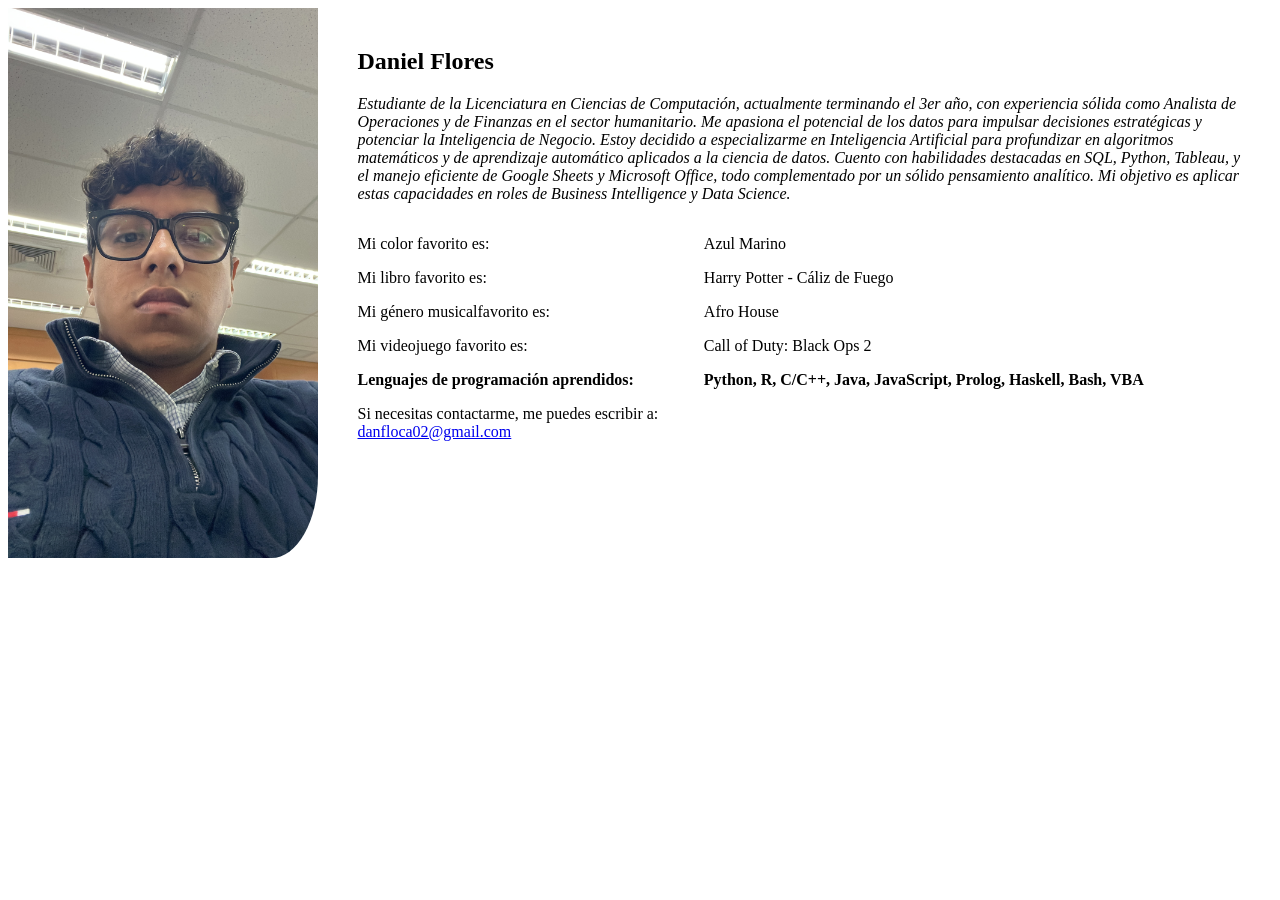
==== 28314837/profile.html @ ed77ba61 "Primera versión Página Perfil" ====
<!DOCTYPE html>
<html lang="en">
<head>
    <meta charset="UTF-8">
    <meta name="viewport" content="width=device-width, initial-scale=1.0">
    <title>Daniel Flores</title>
    <link rel="icon" type="image/png" href="C:\Users\danfl\UCV\6to Semestre\ATI\reto1\icon\cropped-logonuevo-32x32.png">
    <link rel="icon" type="image/png" href="C:\Users\danfl\UCV\6to Semestre\ATI\reto1\icon\cropped-logonuevo-192x192.png">
    <link rel="stylesheet" href="C:\Users\danfl\UCV\6to Semestre\ATI\reto1\css\_theme.css">
</head>
<body>

    <header></header>

    <section id="main-content">
        <div class="profile-picture">
            <img src="28314837.jpg" alt="Foto de Perfil">
        </div>
        
        <div class="profile-info">
            <h1>Daniel Flores</h1>

            <i>
                <p>
                    Estudiante de la Licenciatura en Ciencias de Computación, actualmente terminando el 3er año, con experiencia sólida como 
                    Analista de Operaciones y de Finanzas en el sector humanitario. Me apasiona el potencial de los datos para impulsar decisiones 
                    estratégicas y potenciar la Inteligencia de Negocio. Estoy decidido a especializarme en Inteligencia Artificial para profundizar 
                    en algoritmos matemáticos y de aprendizaje automático aplicados a la ciencia de datos. Cuento con habilidades destacadas en SQL, 
                    Python, Tableau, y el manejo eficiente de Google Sheets y Microsoft Office, todo complementado por un sólido pensamiento analítico. 
                    Mi objetivo es aplicar estas capacidades en roles de Business Intelligence y Data Science.
                </p>
            </i>

            <div class="qst-ans">    
                <div class="qst">
                    <p>Mi color favorito es:</p>
                    <p>Mi libro favorito es:</p>
                    <p>Mi género musicalfavorito es:</p>
                    <p>Mi videojuego favorito es:</p>
                    <b>Lenguajes de programación aprendidos:</b>

                </div>

                <div class="ans">
                    <p>Azul Marino</p>
                    <p>Harry Potter - Cáliz de Fuego</p>
                    <p>Afro House</p>
                    <p>Call of Duty: Black Ops 2</p>
                    <b>Python, R, C/C++, Java, JavaScript, Prolog, Haskell, Bash, VBA</b>
                </div>
            </div>
                
            <p>Si necesitas contactarme, me puedes escribir a:<br><a href="mailto:danfloca02@gmail.com">danfloca02@gmail.com</a></p>
            </div>
    </section>

    <footer></footer>

</body>
</html>

<style>
    
    #main-content {
        border: 2px solid var(--accent-color);
    }

    h1 {
        color: var(--accent-color);
    }

    section {
        display: flex;
        align-items: flex-start;
        justify-content: center;
        margin-top: 5px;
        gap: 20px;
    }

    .profile-picture {
        width: 550px;
        height: 550px;
        background-color: var(--main-color);
    }

    .profile-picture img {
        height: 550px;
        width: auto;
        border-bottom-right-radius: 15%;
    }

    .profile-info {
        display: block;
        padding: 20px;
    }

    .qst-ans {
        display: flex;
        gap: 40px;
        align-items: center;
        justify-content: flex-start;
        gap: 50px;
    }

    .qst, .ans {
        display: inline-block;
        vertical-align: center;
        margin-right: 20px;
    }

    a:active {
        color: var(--accent-color);
    }

</style>
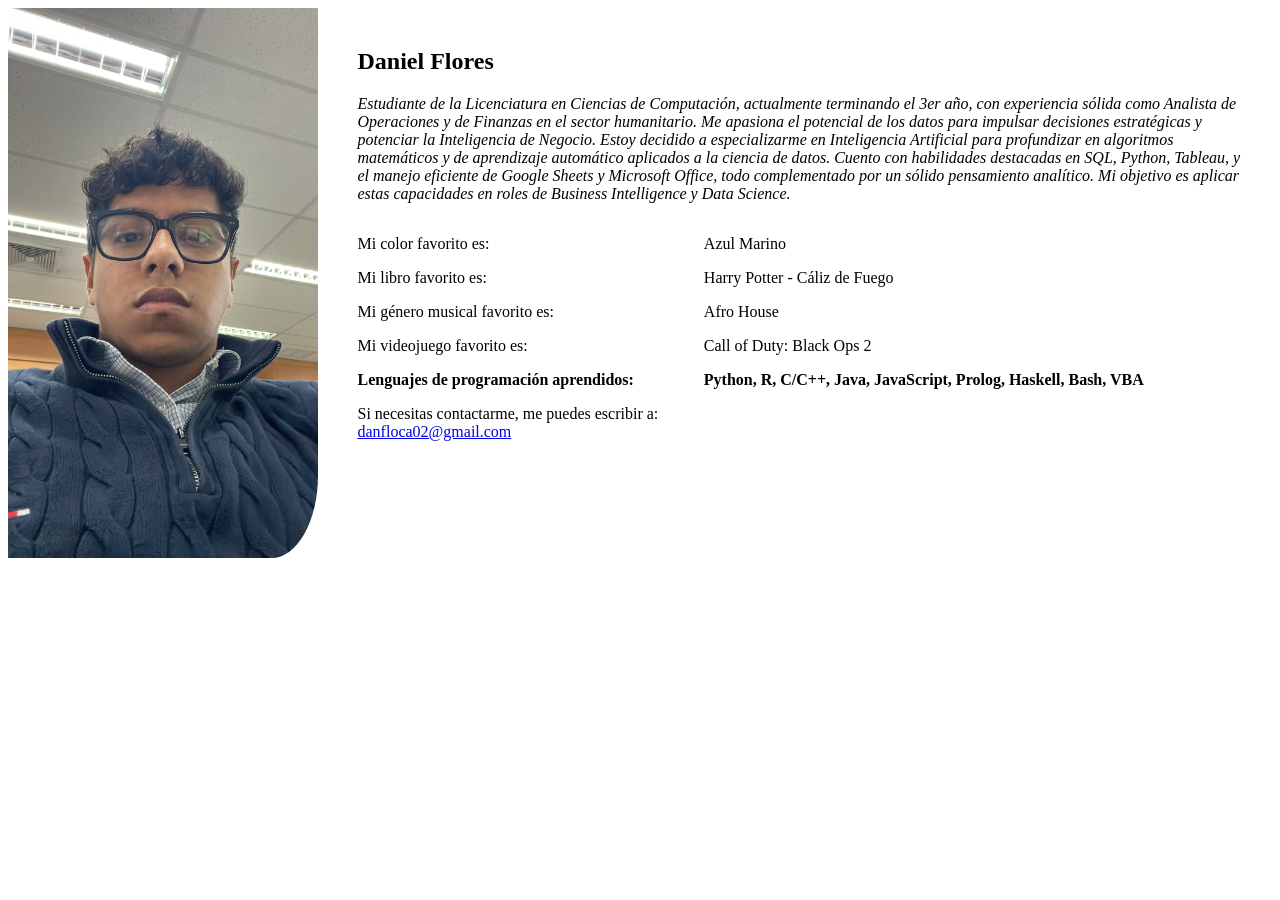
==== commit 4eddb1d6: "Árbol Dom de Perfil" ====
--- a/28314837/profile.html
+++ b/28314837/profile.html
@@ -7,6 +7,61 @@
     <link rel="icon" type="image/png" href="C:\Users\danfl\UCV\6to Semestre\ATI\reto1\icon\cropped-logonuevo-32x32.png">
     <link rel="icon" type="image/png" href="C:\Users\danfl\UCV\6to Semestre\ATI\reto1\icon\cropped-logonuevo-192x192.png">
     <link rel="stylesheet" href="C:\Users\danfl\UCV\6to Semestre\ATI\reto1\css\_theme.css">
+    <style>
+    
+        #main-content {
+            border: 2px solid var(--accent-color);
+        }
+
+        h1 {
+            color: var(--accent-color);
+        }
+
+        section {
+            display: flex;
+            align-items: flex-start;
+            justify-content: center;
+            margin-top: 5px;
+            gap: 20px;
+        }
+
+        .profile-picture {
+            width: 550px;
+            height: 550px;
+            background-color: var(--main-color);
+        }
+
+        .profile-picture img {
+            height: 550px;
+            width: auto;
+            border-bottom-right-radius: 15%;
+        }
+
+        .profile-info {
+            display: block;
+            padding: 20px;
+        }
+
+        .qst-ans {
+            display: flex;
+            gap: 40px;
+            align-items: center;
+            justify-content: flex-start;
+            gap: 50px;
+        }
+
+        .qst, .ans {
+            display: inline-block;
+            vertical-align: center;
+            margin-right: 20px;
+        }
+
+        a:active {
+            color: var(--accent-color);
+        }
+
+    </style>
+
 </head>
 <body>
 
@@ -35,7 +90,7 @@
                 <div class="qst">
                     <p>Mi color favorito es:</p>
                     <p>Mi libro favorito es:</p>
-                    <p>Mi género musicalfavorito es:</p>
+                    <p>Mi género musical favorito es:</p>
                     <p>Mi videojuego favorito es:</p>
                     <b>Lenguajes de programación aprendidos:</b>
 
@@ -57,59 +112,4 @@
     <footer></footer>
 
 </body>
-</html>
-
-<style>
-    
-    #main-content {
-        border: 2px solid var(--accent-color);
-    }
-
-    h1 {
-        color: var(--accent-color);
-    }
-
-    section {
-        display: flex;
-        align-items: flex-start;
-        justify-content: center;
-        margin-top: 5px;
-        gap: 20px;
-    }
-
-    .profile-picture {
-        width: 550px;
-        height: 550px;
-        background-color: var(--main-color);
-    }
-
-    .profile-picture img {
-        height: 550px;
-        width: auto;
-        border-bottom-right-radius: 15%;
-    }
-
-    .profile-info {
-        display: block;
-        padding: 20px;
-    }
-
-    .qst-ans {
-        display: flex;
-        gap: 40px;
-        align-items: center;
-        justify-content: flex-start;
-        gap: 50px;
-    }
-
-    .qst, .ans {
-        display: inline-block;
-        vertical-align: center;
-        margin-right: 20px;
-    }
-
-    a:active {
-        color: var(--accent-color);
-    }
-
-</style>+</html>
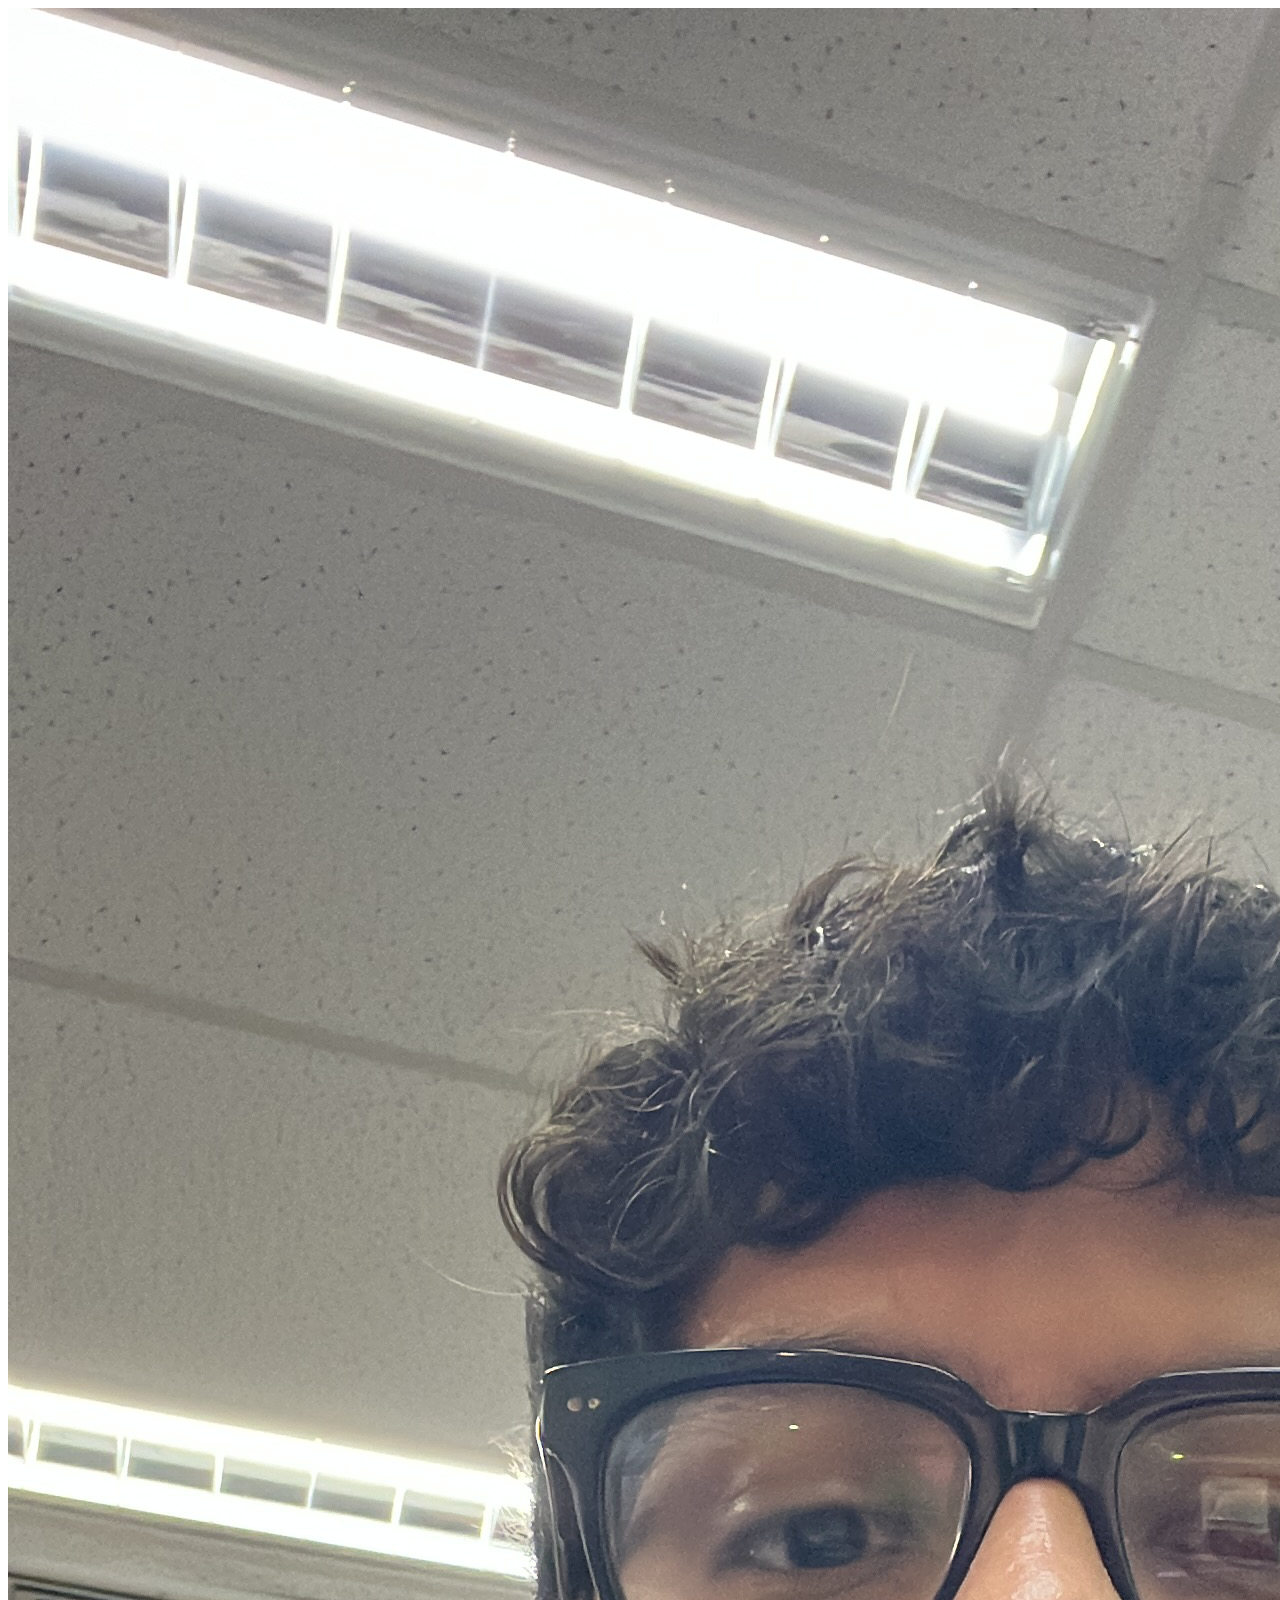
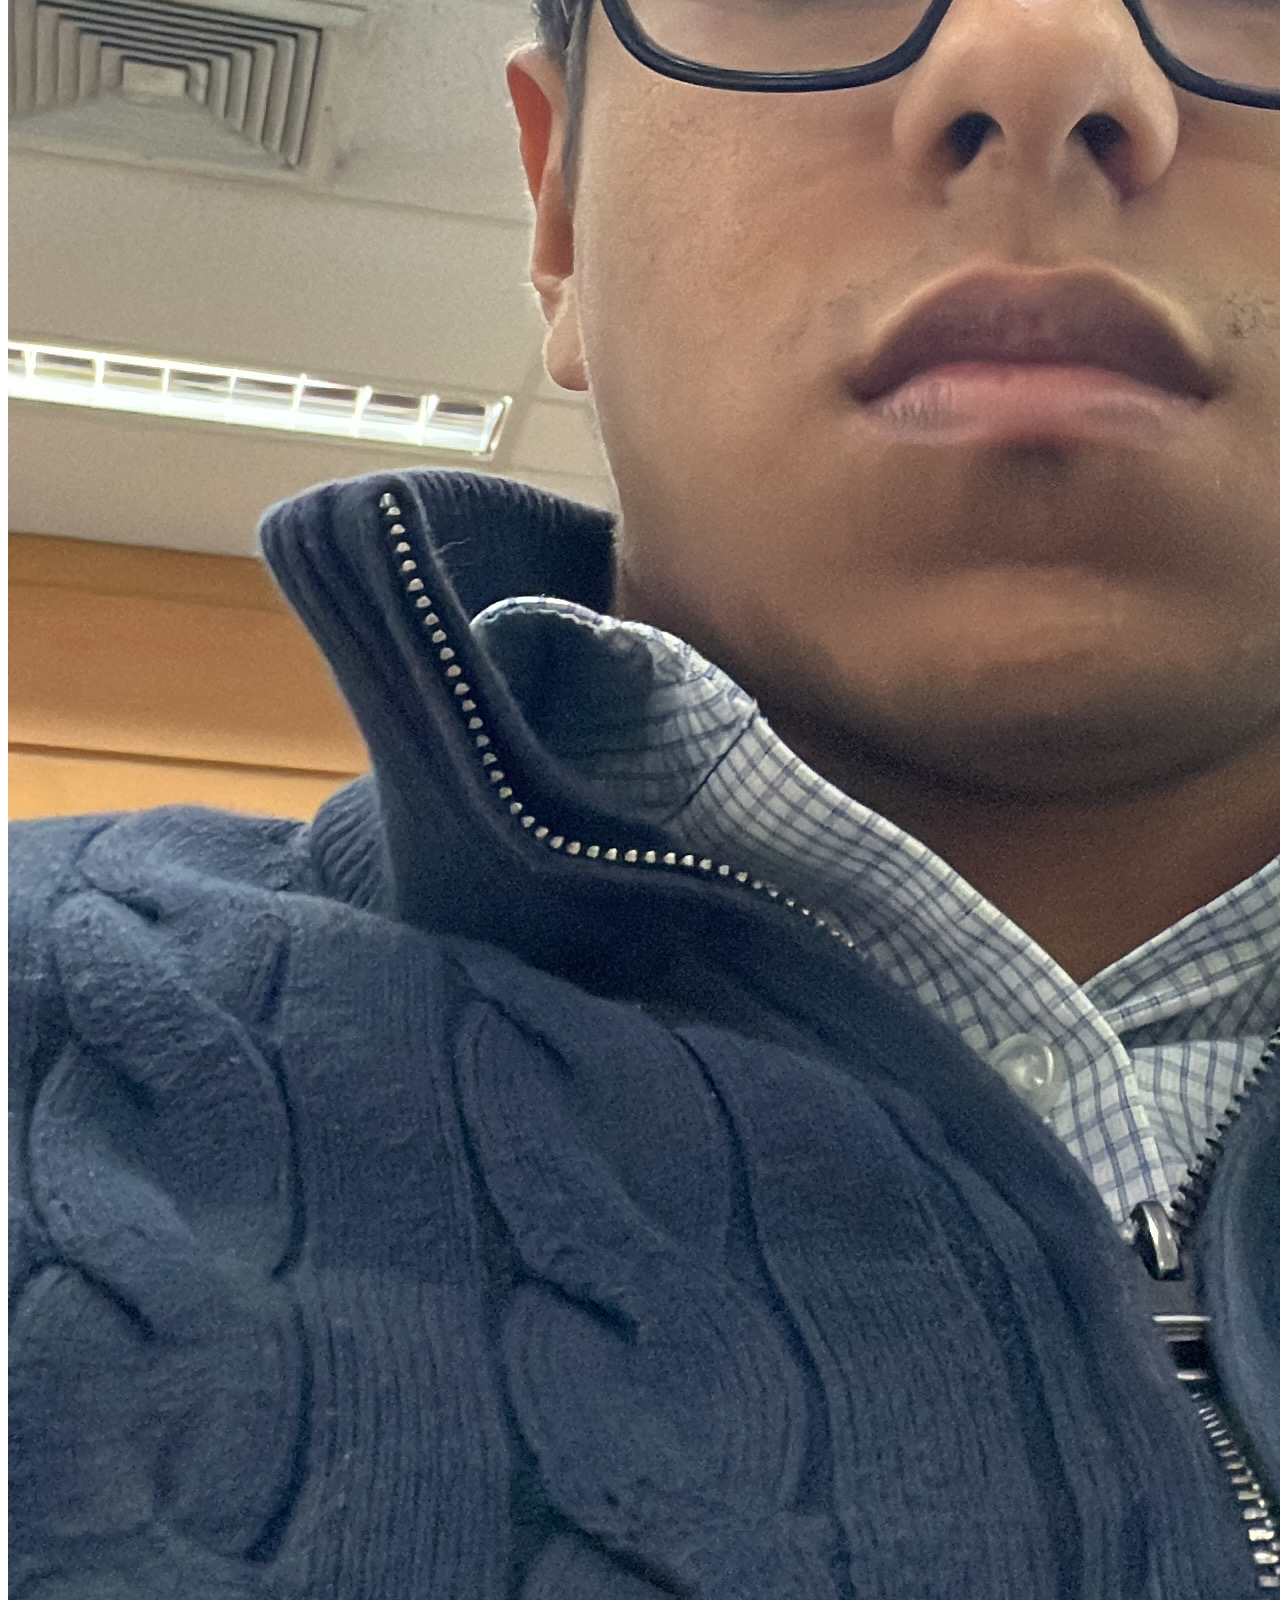
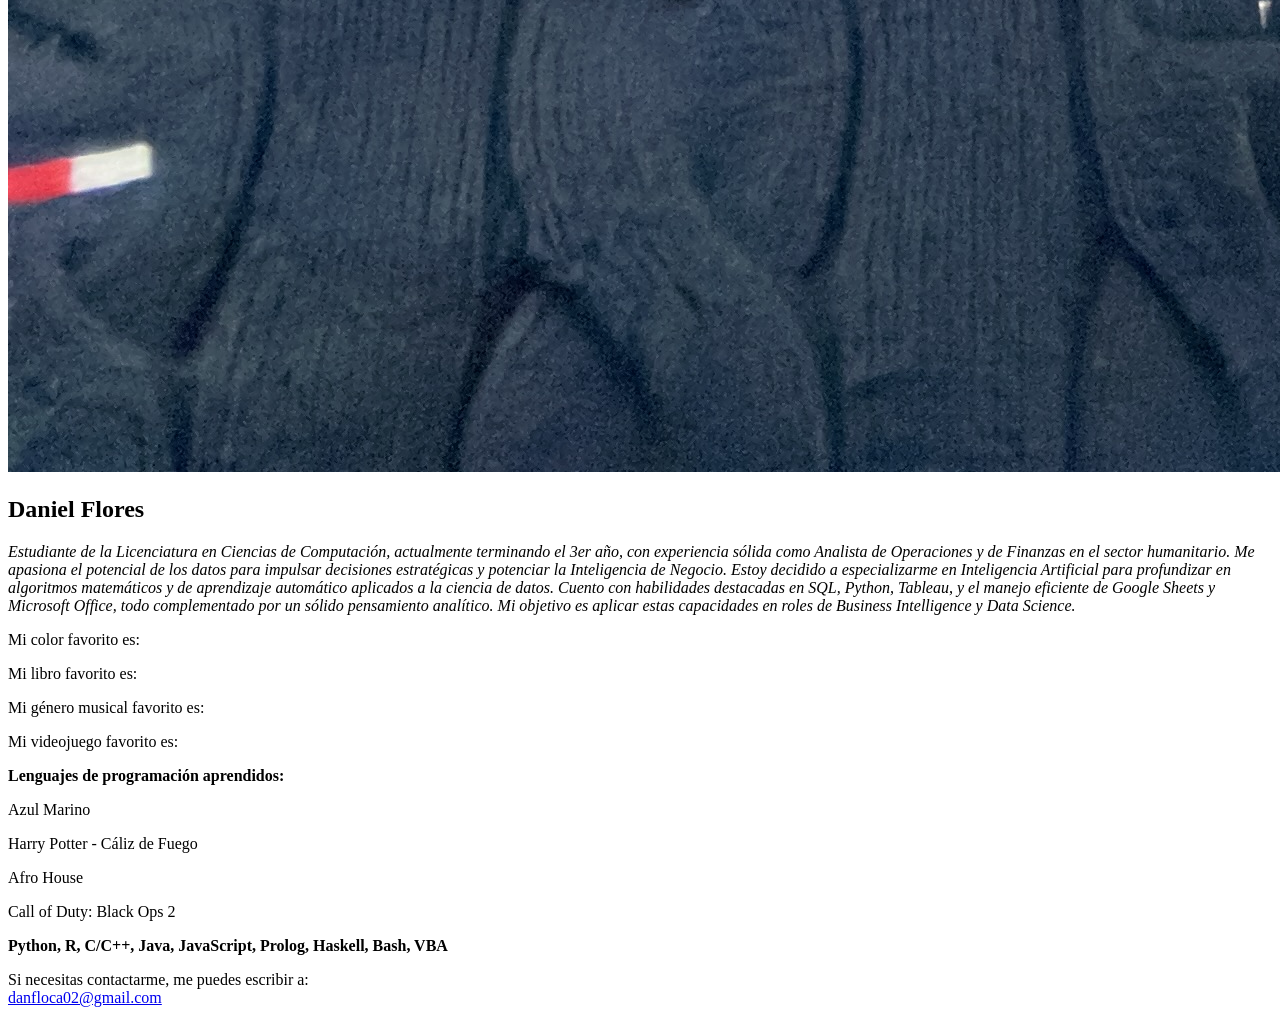
==== commit b7a7d3a6: "Style sheet compartida añadida" ====
--- a/28314837/profile.html
+++ b/28314837/profile.html
@@ -7,60 +7,8 @@
     <link rel="icon" type="image/png" href="C:\Users\danfl\UCV\6to Semestre\ATI\reto1\icon\cropped-logonuevo-32x32.png">
     <link rel="icon" type="image/png" href="C:\Users\danfl\UCV\6to Semestre\ATI\reto1\icon\cropped-logonuevo-192x192.png">
     <link rel="stylesheet" href="C:\Users\danfl\UCV\6to Semestre\ATI\reto1\css\_theme.css">
-    <style>
-    
-        #main-content {
-            border: 2px solid var(--accent-color);
-        }
+    <link rel="stylesheet" href="C:\Users\danfl\UCV\6to Semestre\ATI\reto1\css\style.css">
 
-        h1 {
-            color: var(--accent-color);
-        }
-
-        section {
-            display: flex;
-            align-items: flex-start;
-            justify-content: center;
-            margin-top: 5px;
-            gap: 20px;
-        }
-
-        .profile-picture {
-            width: 550px;
-            height: 550px;
-            background-color: var(--main-color);
-        }
-
-        .profile-picture img {
-            height: 550px;
-            width: auto;
-            border-bottom-right-radius: 15%;
-        }
-
-        .profile-info {
-            display: block;
-            padding: 20px;
-        }
-
-        .qst-ans {
-            display: flex;
-            gap: 40px;
-            align-items: center;
-            justify-content: flex-start;
-            gap: 50px;
-        }
-
-        .qst, .ans {
-            display: inline-block;
-            vertical-align: center;
-            margin-right: 20px;
-        }
-
-        a:active {
-            color: var(--accent-color);
-        }
-
-    </style>
 
 </head>
 <body>
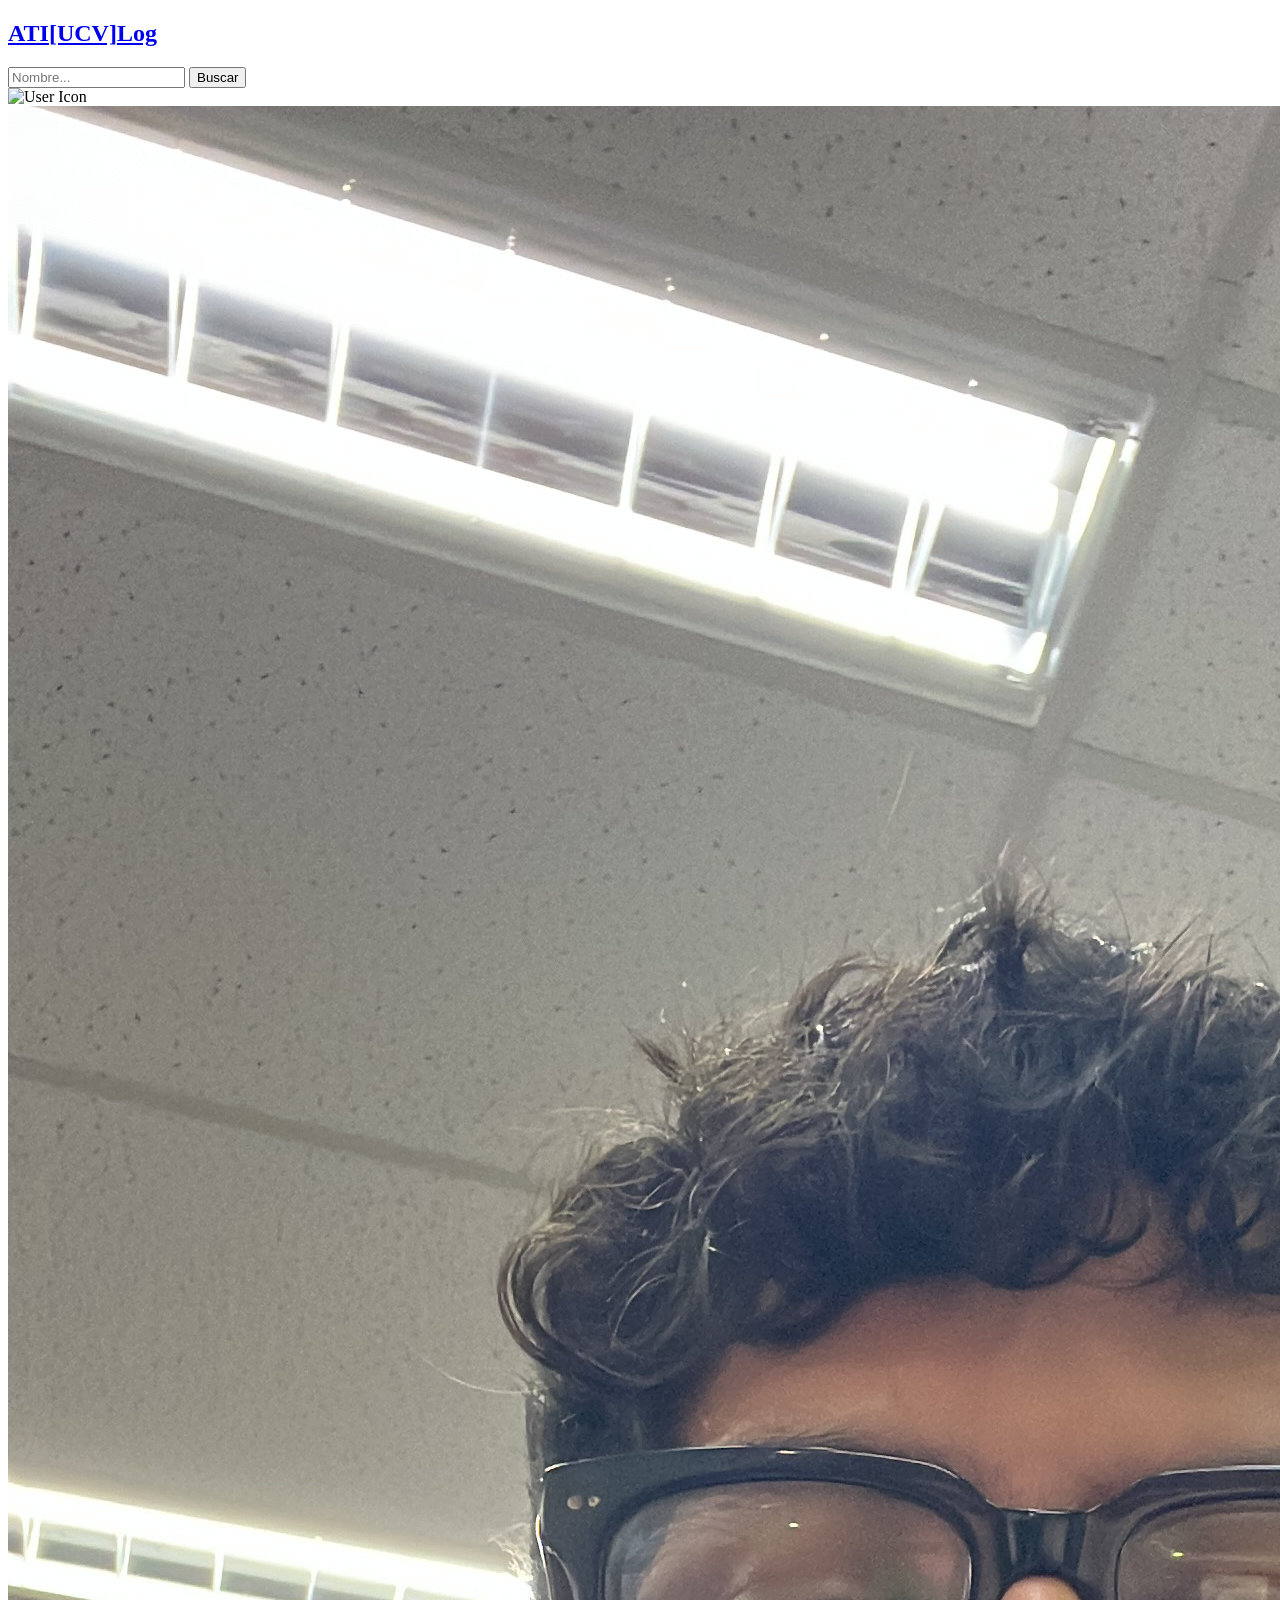
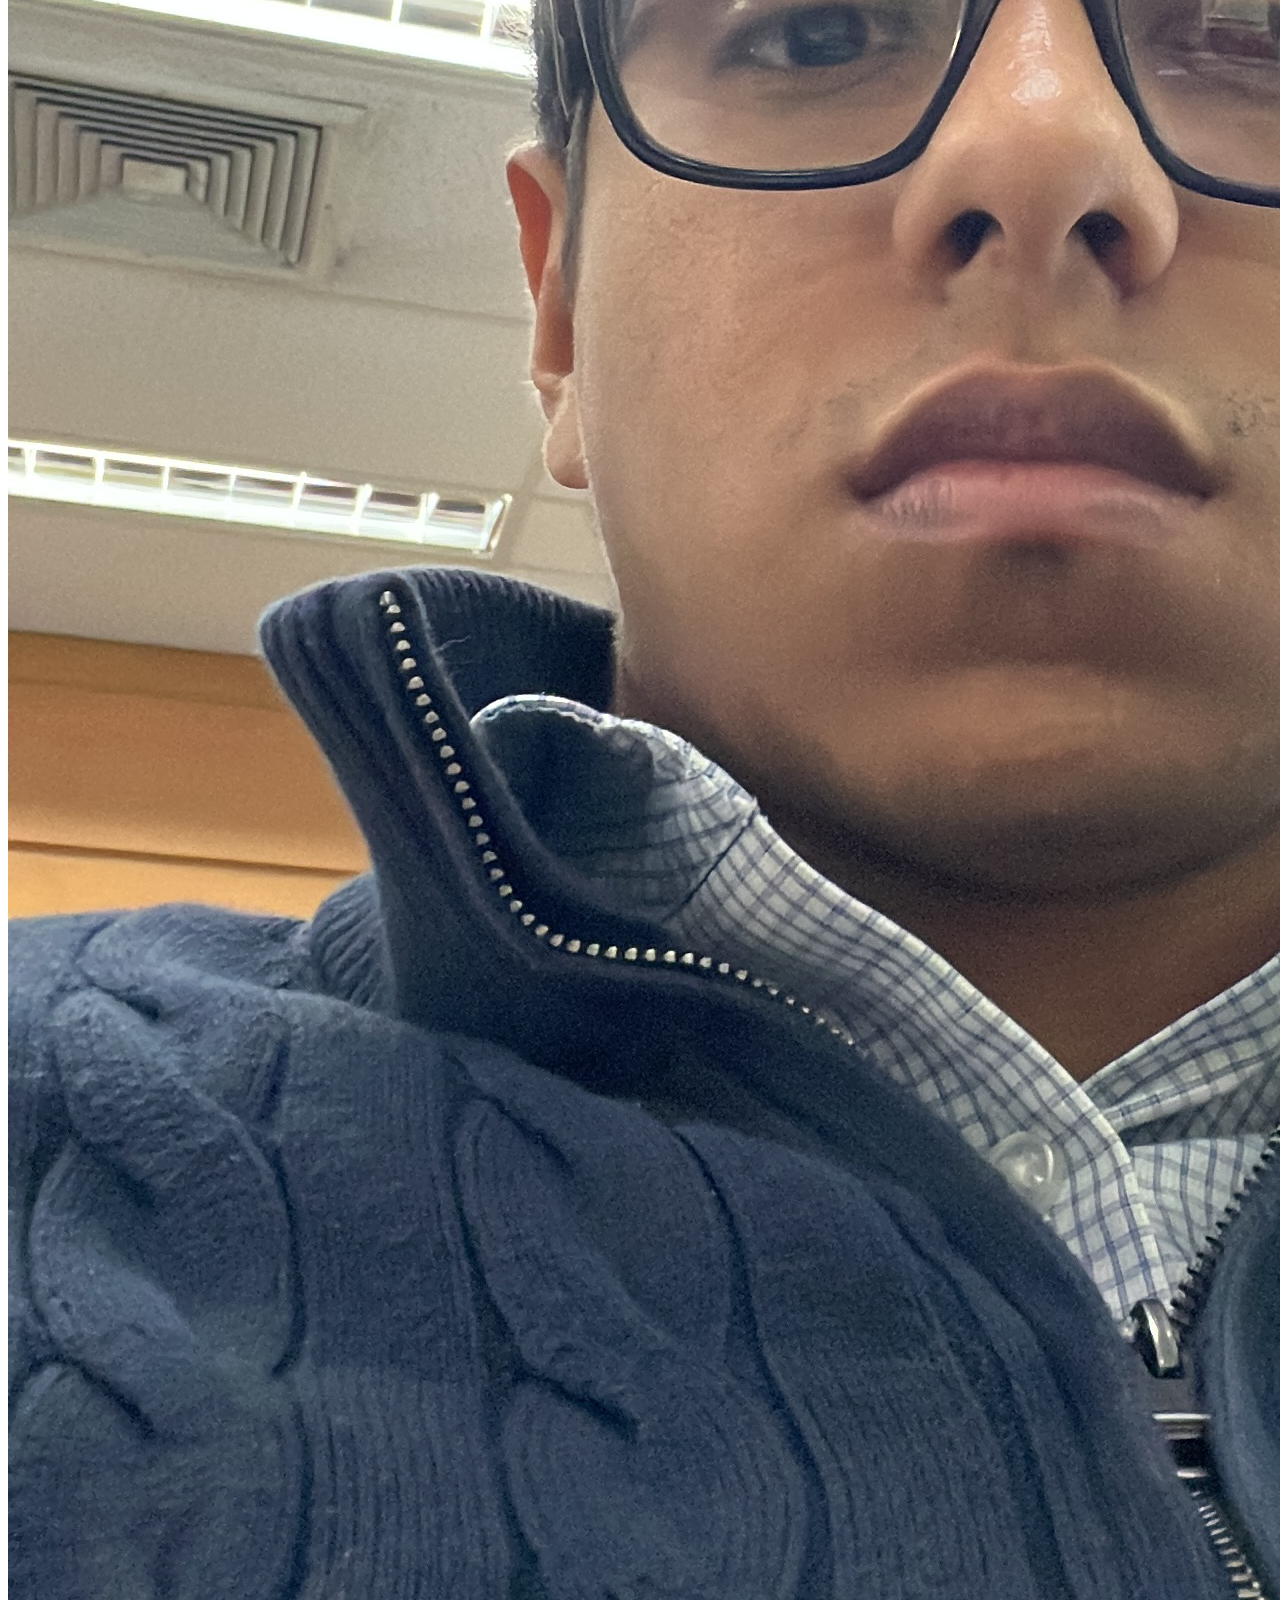
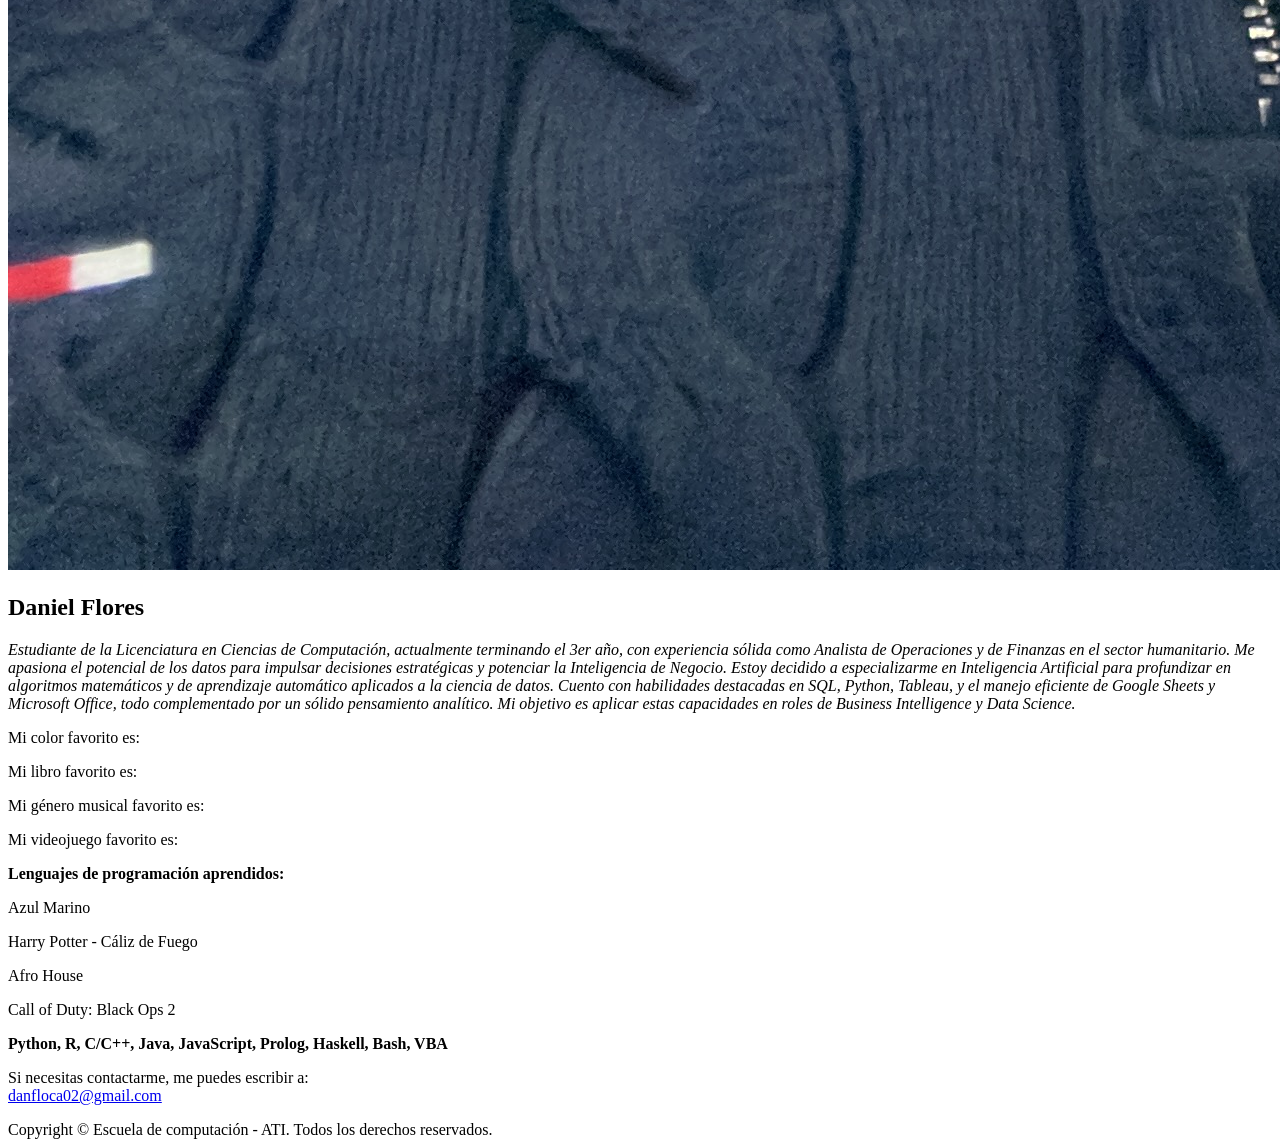
==== commit 9f15994f: "Navegación entre páginas." ====
--- a/28314837/profile.html
+++ b/28314837/profile.html
@@ -13,7 +13,18 @@
 </head>
 <body>
 
-    <header></header>
+    <header>
+        <nav>
+            <a href="index.html" class="rd-link">
+                <h1 class="title">ATI<span>[UCV]</span>Log</h1>
+            </a>
+            <form>
+                <input type="search" placeholder="Nombre..." aria-label="Search">
+                <button type="submit">Buscar</button>
+            </form>
+            <img src="C:\Users\danfl\UCV\6to Semestre\ATI\reto1\icon\userIcon.svg" alt="User Icon" class="user-icon">
+        </nav>
+    </header>
 
     <section id="main-content">
         <div class="profile-picture">
@@ -57,7 +68,8 @@
             </div>
     </section>
 
-    <footer></footer>
-
+    <footer>
+        Copyright &copy; Escuela de computaci&oacute;n - ATI. Todos los derechos reservados.
+    </footer>
 </body>
 </html>
